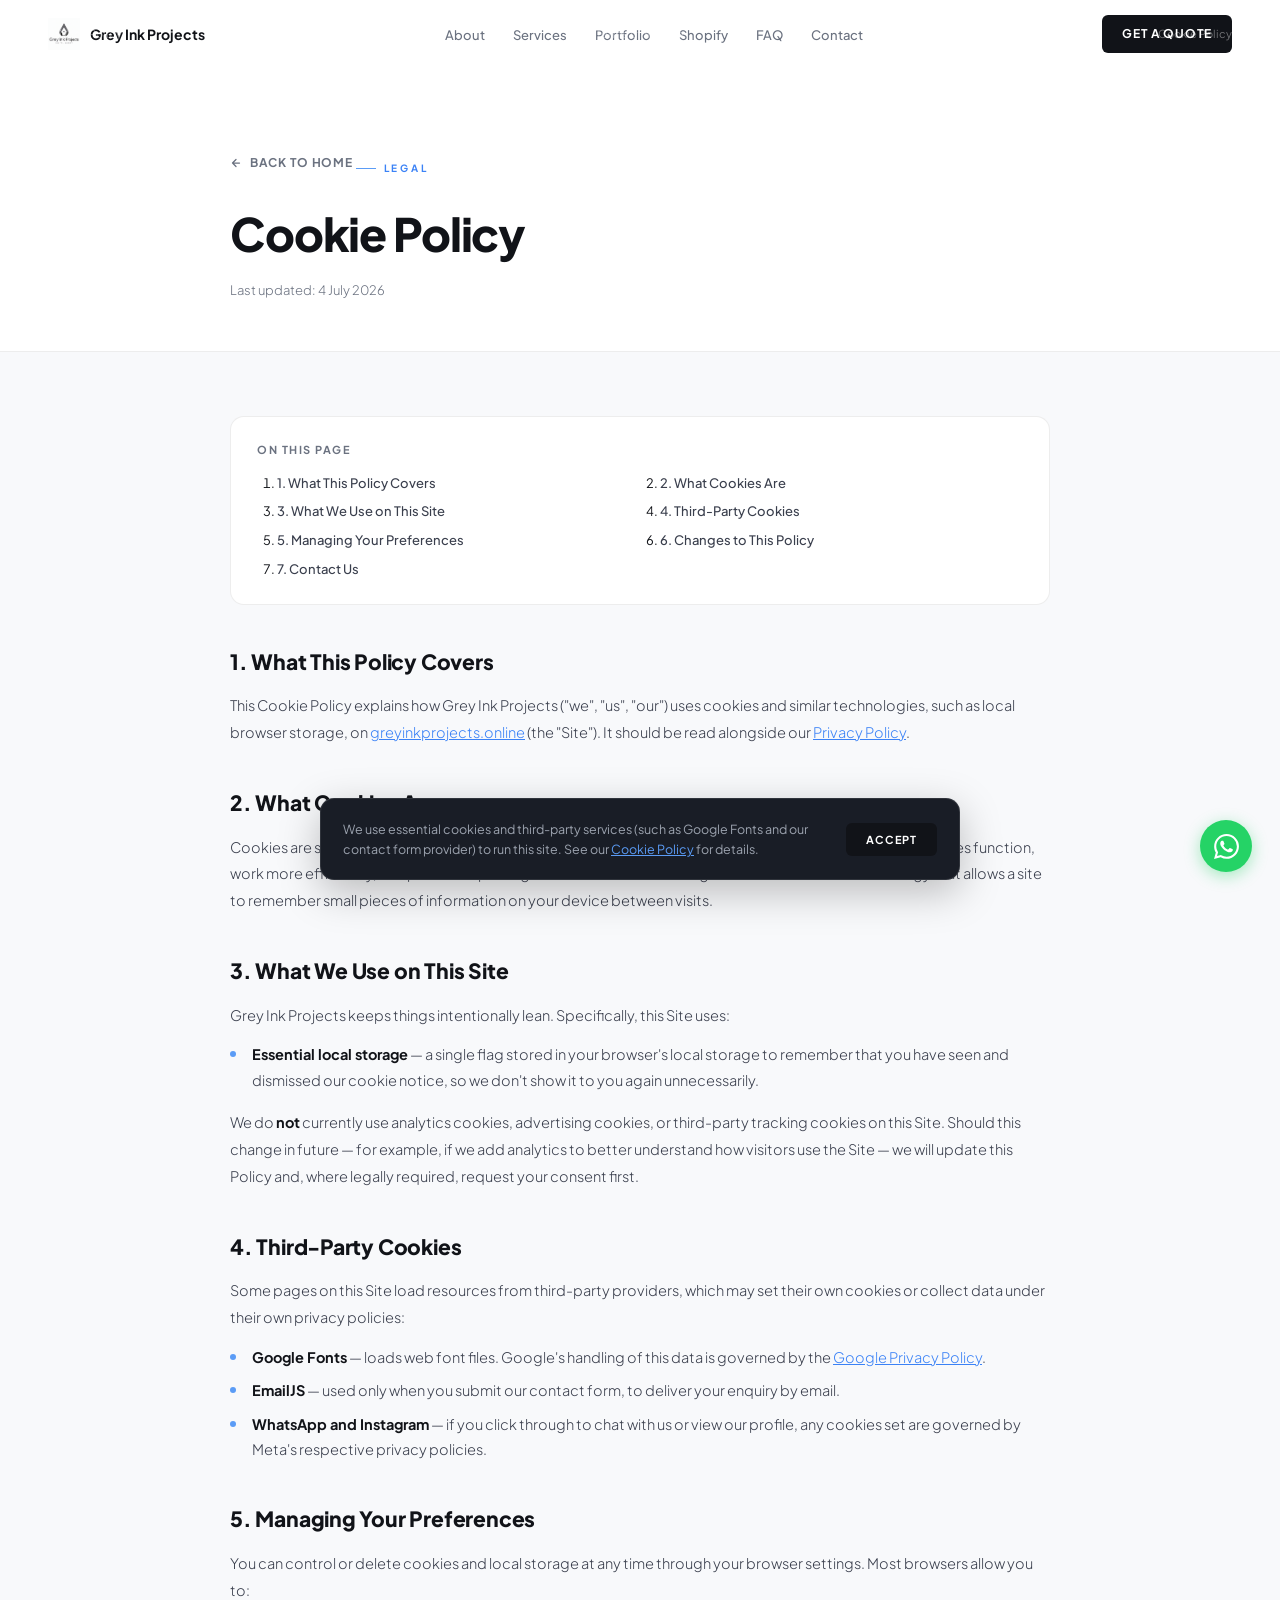
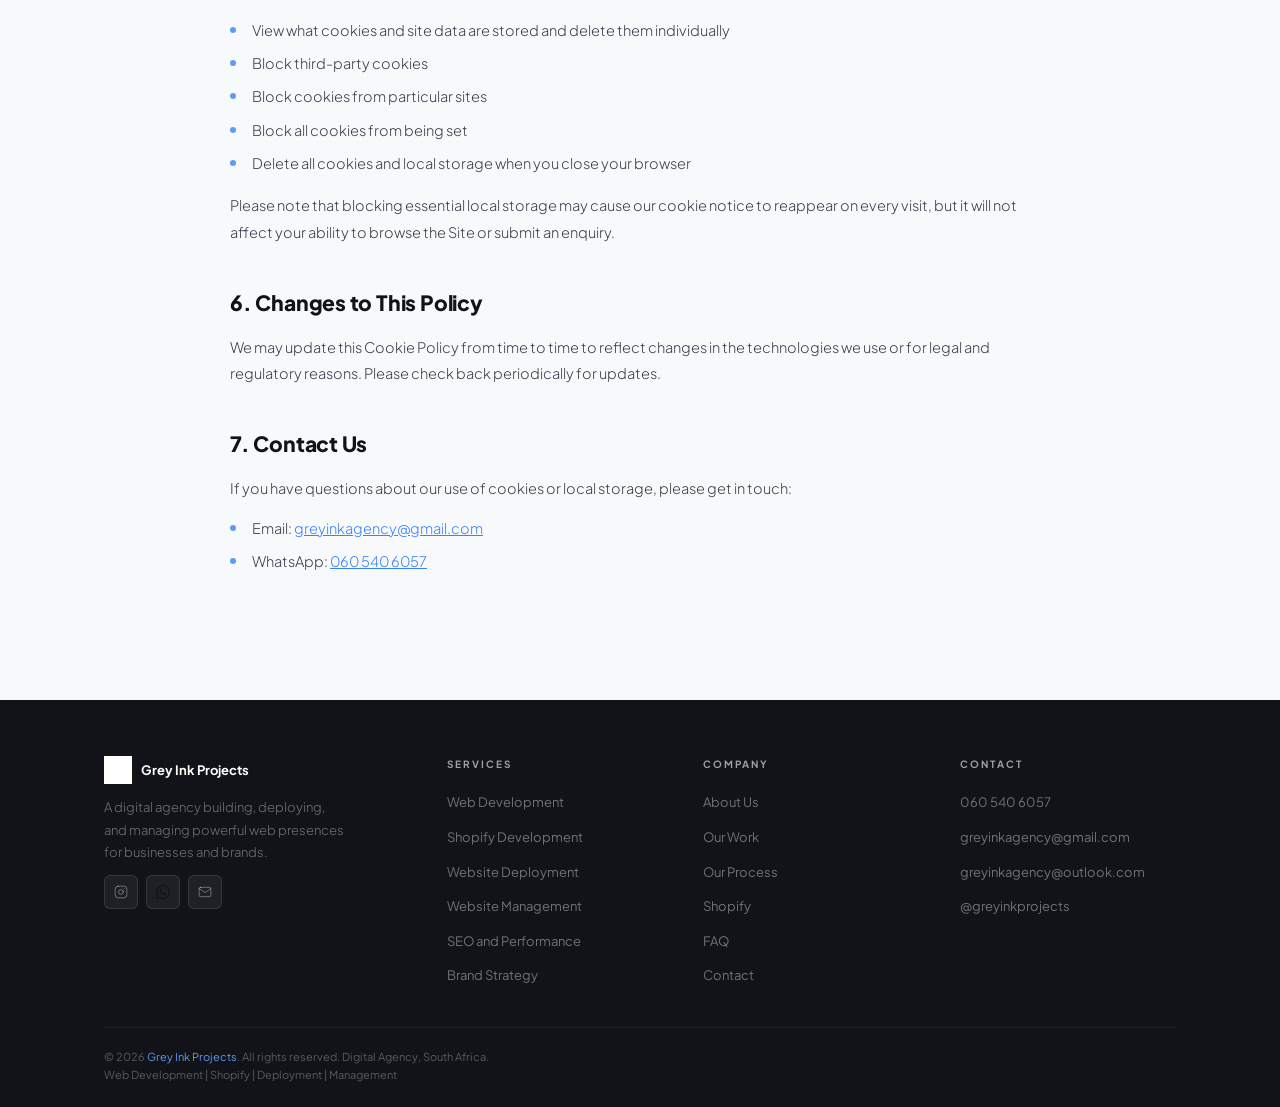
==== cookies.html @ a387abb5 "Add files via upload" ====
<!DOCTYPE html>
<html lang="en">
<head>
  <meta charset="UTF-8"/>
  <meta name="viewport" content="width=device-width,initial-scale=1.0"/>
  <title>Cookie Policy | Grey Ink Projects</title>
  <meta name="description" content="Understand how Grey Ink Projects uses cookies and local storage on its website."/>
  <meta name="robots" content="index,follow"/>
  <meta name="author" content="Grey Ink Projects"/>
  <link rel="canonical" href="https://greyinkprojects.online/cookies.html"/>
  <meta property="og:type" content="website"/>
  <meta property="og:title" content="Cookie Policy | Grey Ink Projects"/>
  <meta property="og:description" content="Understand how Grey Ink Projects uses cookies and local storage on its website."/>
  <meta property="og:url" content="https://greyinkprojects.online/cookies.html"/>
  <meta property="og:image" content="https://greyinkprojects.online/images/video/hero-poster.jpg"/>
  <meta name="twitter:card" content="summary"/>
  <meta name="twitter:title" content="Cookie Policy | Grey Ink Projects"/>
  <meta name="twitter:description" content="Understand how Grey Ink Projects uses cookies and local storage on its website."/>
  <link rel="icon" type="image/x-icon" href="favicon.ico"/>
  <link rel="icon" type="image/png" sizes="32x32" href="images/favicon-32x32.png"/>
  <link rel="apple-touch-icon" sizes="180x180" href="images/apple-touch-icon.png"/>
  <link rel="manifest" href="manifest.json"/>
  <link rel="preconnect" href="https://fonts.googleapis.com"/>
  <link rel="preconnect" href="https://fonts.gstatic.com" crossorigin/>
  <link rel="stylesheet" href="css/style.css"/>
</head>
<body>

<a href="#main-content" class="skip-link">Skip to main content</a>

<nav aria-label="Primary">
  <a href="index.html" class="nav-logo">
    <img src="images/logo.webp" alt="Grey Ink Projects — home"/>
    <span class="nav-logo-text">Grey Ink Projects</span>
  </a>
  <ul class="nav-links">
    <li><a href="index.html#about">About</a></li>
    <li><a href="index.html#services">Services</a></li>
    <li><a href="index.html#portfolio">Portfolio</a></li>
    <li><a href="index.html#shopify">Shopify</a></li>
    <li><a href="index.html#faq">FAQ</a></li>
    <li><a href="index.html#contact">Contact</a></li>
  </ul>
  <a href="index.html#contact" class="nav-cta">Get a Quote</a>
  <button class="nav-hamburger" aria-label="Open menu" aria-expanded="false" aria-controls="mobile-menu"><span></span><span></span><span></span></button>
</nav>

<div class="mobile-menu" id="mobile-menu" style="display:none;" aria-hidden="true">
  <a href="index.html#about">About</a>
  <a href="index.html#services">Services</a>
  <a href="index.html#portfolio">Portfolio</a>
  <a href="index.html#shopify">Shopify</a>
  <a href="index.html#faq">FAQ</a>
  <a href="index.html#contact">Contact</a>
  <a href="index.html#contact" class="btn-primary" style="margin-top:8px;">Get a Quote</a>
</div>

<main id="main-content">
<section class="legal-hero">
  <div class="legal-hero-inner">
    <a href="index.html" class="legal-back">
      <svg xmlns="http://www.w3.org/2000/svg" width="12" height="12" viewBox="0 0 24 24" fill="none" stroke="currentColor" stroke-width="2.5" stroke-linecap="round" stroke-linejoin="round"><path d="M19 12H5M12 19l-7-7 7-7"/></svg>
      Back to Home
    </a>
    <div class="legal-eyebrow">Legal</div>
    <h1 class="legal-title">Cookie Policy</h1>
    <p class="legal-updated">Last updated: 4 July 2026</p>
  </div>
</section>

<section class="legal-body">
  <div class="legal-body-inner">

<div class="legal-toc">
  <div class="legal-toc-title">On This Page</div>
  <ol>
    <li><a href="#intro">1. What This Policy Covers</a></li>
    <li><a href="#what">2. What Cookies Are</a></li>
    <li><a href="#use">3. What We Use on This Site</a></li>
    <li><a href="#thirdparty">4. Third-Party Cookies</a></li>
    <li><a href="#control">5. Managing Your Preferences</a></li>
    <li><a href="#changes">6. Changes to This Policy</a></li>
    <li><a href="#contact-us">7. Contact Us</a></li>
  </ol>
</div>

<h2 id="intro">1. What This Policy Covers</h2>
<p>This Cookie Policy explains how Grey Ink Projects ("we", "us", "our") uses cookies and similar technologies, such as local browser storage, on <a href="https://greyinkprojects.online">greyinkprojects.online</a> (the "Site"). It should be read alongside our <a href="privacy.html">Privacy Policy</a>.</p>

<h2 id="what">2. What Cookies Are</h2>
<p>Cookies are small text files placed on your device by a website you visit. They are widely used to make websites function, work more efficiently, and provide reporting information. "Local storage" is a similar browser technology that allows a site to remember small pieces of information on your device between visits.</p>

<h2 id="use">3. What We Use on This Site</h2>
<p>Grey Ink Projects keeps things intentionally lean. Specifically, this Site uses:</p>
<ul>
  <li><strong>Essential local storage</strong> — a single flag stored in your browser's local storage to remember that you have seen and dismissed our cookie notice, so we don't show it to you again unnecessarily.</li>
</ul>
<p>We do <strong>not</strong> currently use analytics cookies, advertising cookies, or third-party tracking cookies on this Site. Should this change in future — for example, if we add analytics to better understand how visitors use the Site — we will update this Policy and, where legally required, request your consent first.</p>

<h2 id="thirdparty">4. Third-Party Cookies</h2>
<p>Some pages on this Site load resources from third-party providers, which may set their own cookies or collect data under their own privacy policies:</p>
<ul>
  <li><strong>Google Fonts</strong> — loads web font files. Google's handling of this data is governed by the <a href="https://policies.google.com/privacy" target="_blank" rel="noopener noreferrer">Google Privacy Policy</a>.</li>
  <li><strong>EmailJS</strong> — used only when you submit our contact form, to deliver your enquiry by email.</li>
  <li><strong>WhatsApp and Instagram</strong> — if you click through to chat with us or view our profile, any cookies set are governed by Meta's respective privacy policies.</li>
</ul>

<h2 id="control">5. Managing Your Preferences</h2>
<p>You can control or delete cookies and local storage at any time through your browser settings. Most browsers allow you to:</p>
<ul>
  <li>View what cookies and site data are stored and delete them individually</li>
  <li>Block third-party cookies</li>
  <li>Block cookies from particular sites</li>
  <li>Block all cookies from being set</li>
  <li>Delete all cookies and local storage when you close your browser</li>
</ul>
<p>Please note that blocking essential local storage may cause our cookie notice to reappear on every visit, but it will not affect your ability to browse the Site or submit an enquiry.</p>

<h2 id="changes">6. Changes to This Policy</h2>
<p>We may update this Cookie Policy from time to time to reflect changes in the technologies we use or for legal and regulatory reasons. Please check back periodically for updates.</p>

<h2 id="contact-us">7. Contact Us</h2>
<p>If you have questions about our use of cookies or local storage, please get in touch:</p>
<ul>
  <li>Email: <a href="mailto:greyinkagency@gmail.com">greyinkagency@gmail.com</a></li>
  <li>WhatsApp: <a href="https://wa.me/27605406057" target="_blank" rel="noopener noreferrer">060 540 6057</a></li>
</ul>
  </div>
</section>
</main>

<footer>
  <div class="footer-inner">
    <div class="footer-grid">
      <div class="footer-brand">
        <div class="footer-logo">
          <img src="images/logo.webp" alt="Grey Ink Projects"/>
          <span class="footer-logo-text">Grey Ink Projects</span>
        </div>
        <p class="footer-tagline">A digital agency building, deploying, and managing powerful web presences for businesses and brands.</p>
        <div class="footer-social">
          <a href="https://www.instagram.com/greyinkprojects" target="_blank" rel="noopener noreferrer" class="footer-soc-link" aria-label="Instagram"><svg xmlns="http://www.w3.org/2000/svg" viewBox="0 0 24 24" fill="none" stroke-width="1.5" stroke-linecap="round" stroke-linejoin="round"><rect x="2" y="2" width="20" height="20" rx="5" ry="5"/><path d="M16 11.37A4 4 0 1 1 12.63 8 4 4 0 0 1 16 11.37z"/><line x1="17.5" y1="6.5" x2="17.51" y2="6.5"/></svg></a>
          <a href="https://wa.me/27605406057" target="_blank" rel="noopener noreferrer" class="footer-soc-link" aria-label="WhatsApp"><svg xmlns="http://www.w3.org/2000/svg" viewBox="0 0 24 24" fill="currentColor" style="stroke:none;width:14px;height:14px;"><path d="M17.472 14.382c-.297-.149-1.758-.867-2.03-.967-.273-.099-.471-.148-.67.15-.197.297-.767.966-.94 1.164-.173.199-.347.223-.644.075-.297-.15-1.255-.463-2.39-1.475-.883-.788-1.48-1.761-1.653-2.059-.173-.297-.018-.458.13-.606.134-.133.298-.347.446-.52.149-.174.198-.298.298-.497.099-.198.05-.371-.025-.52-.075-.149-.669-1.612-.916-2.207-.242-.579-.487-.5-.669-.51-.173-.008-.371-.01-.57-.01-.198 0-.52.074-.792.372-.272.297-1.04 1.016-1.04 2.479 0 1.462 1.065 2.875 1.213 3.074.149.198 2.096 3.2 5.077 4.487.709.306 1.262.489 1.694.625.712.227 1.36.195 1.871.118.571-.085 1.758-.719 2.006-1.413.248-.694.248-1.289.173-1.413-.074-.124-.272-.198-.57-.347m-5.421 7.403h-.004a9.87 9.87 0 01-5.031-1.378l-.361-.214-3.741.982.998-3.648-.235-.374a9.86 9.86 0 01-1.51-5.26c.001-5.45 4.436-9.884 9.888-9.884 2.64 0 5.122 1.03 6.988 2.898a9.825 9.825 0 012.893 6.994c-.003 5.45-4.437 9.884-9.885 9.884m8.413-18.297A11.815 11.815 0 0012.05 0C5.495 0 .16 5.335.157 11.892c0 2.096.547 4.142 1.588 5.945L.057 24l6.305-1.654a11.882 11.882 0 005.683 1.448h.005c6.554 0 11.89-5.335 11.893-11.893a11.821 11.821 0 00-3.48-8.413z"/></svg></a>
          <a href="mailto:greyinkagency@gmail.com" class="footer-soc-link" aria-label="Email"><svg xmlns="http://www.w3.org/2000/svg" viewBox="0 0 24 24" fill="none" stroke-width="1.5" stroke-linecap="round" stroke-linejoin="round"><path d="M4 4h16c1.1 0 2 .9 2 2v12c0 1.1-.9 2-2 2H4c-1.1 0-2-.9-2-2V6c0-1.1.9-2 2-2z"/><polyline points="22,6 12,13 2,6"/></svg></a>
        </div>
      </div>
      <div>
        <div class="footer-col-title">Services</div>
        <ul class="footer-links">
          <li><a href="index.html#services">Web Development</a></li>
          <li><a href="index.html#shopify">Shopify Development</a></li>
          <li><a href="index.html#services">Website Deployment</a></li>
          <li><a href="index.html#services">Website Management</a></li>
          <li><a href="index.html#services">SEO and Performance</a></li>
          <li><a href="index.html#services">Brand Strategy</a></li>
        </ul>
      </div>
      <div>
        <div class="footer-col-title">Company</div>
        <ul class="footer-links">
          <li><a href="index.html#about">About Us</a></li>
          <li><a href="index.html#portfolio">Our Work</a></li>
          <li><a href="index.html#process">Our Process</a></li>
          <li><a href="index.html#shopify">Shopify</a></li>
          <li><a href="index.html#faq">FAQ</a></li>
          <li><a href="index.html#contact">Contact</a></li>
        </ul>
      </div>
      <div>
        <div class="footer-col-title">Contact</div>
        <ul class="footer-links">
          <li><a href="https://wa.me/27605406057" target="_blank" rel="noopener noreferrer">060 540 6057</a></li>
          <li><a href="mailto:greyinkagency@gmail.com">greyinkagency@gmail.com</a></li>
          <li><a href="mailto:greyinkagency@outlook.com">greyinkagency@outlook.com</a></li>
          <li><a href="https://www.instagram.com/greyinkprojects" target="_blank" rel="noopener noreferrer">@greyinkprojects</a></li>
        </ul>
      </div>
    </div>
    <div class="footer-bottom">
      <div>
        <p class="footer-copy">&copy; 2026 <span>Grey Ink Projects</span>. All rights reserved. Digital Agency, South Africa.</p>
        <p class="footer-copy">Web Development | Shopify | Deployment | Management</p>
      </div>
      <nav class="footer-legal" aria-label="Legal">
        <a href="privacy.html">Privacy Policy</a>
        <a href="terms.html">Terms of Service</a>
        <a href="cookies.html">Cookie Policy</a>
      </nav>
    </div>
  </div>
</footer>

<a href="https://wa.me/27605406057" class="wa-float" target="_blank" rel="noopener noreferrer" aria-label="Chat on WhatsApp">
  <svg xmlns="http://www.w3.org/2000/svg" viewBox="0 0 24 24"><path d="M17.472 14.382c-.297-.149-1.758-.867-2.03-.967-.273-.099-.471-.148-.67.15-.197.297-.767.966-.94 1.164-.173.199-.347.223-.644.075-.297-.15-1.255-.463-2.39-1.475-.883-.788-1.48-1.761-1.653-2.059-.173-.297-.018-.458.13-.606.134-.133.298-.347.446-.52.149-.174.198-.298.298-.497.099-.198.05-.371-.025-.52-.075-.149-.669-1.612-.916-2.207-.242-.579-.487-.5-.669-.51-.173-.008-.371-.01-.57-.01-.198 0-.52.074-.792.372-.272.297-1.04 1.016-1.04 2.479 0 1.462 1.065 2.875 1.213 3.074.149.198 2.096 3.2 5.077 4.487.709.306 1.262.489 1.694.625.712.227 1.36.195 1.871.118.571-.085 1.758-.719 2.006-1.413.248-.694.248-1.289.173-1.413-.074-.124-.272-.198-.57-.347m-5.421 7.403h-.004a9.87 9.87 0 01-5.031-1.378l-.361-.214-3.741.982.998-3.648-.235-.374a9.86 9.86 0 01-1.51-5.26c.001-5.45 4.436-9.884 9.888-9.884 2.64 0 5.122 1.03 6.988 2.898a9.825 9.825 0 012.893 6.994c-.003 5.45-4.437 9.884-9.885 9.884m8.413-18.297A11.815 11.815 0 0012.05 0C5.495 0 .16 5.335.157 11.892c0 2.096.547 4.142 1.588 5.945L.057 24l6.305-1.654a11.882 11.882 0 005.683 1.448h.005c6.554 0 11.89-5.335 11.893-11.893a11.821 11.821 0 00-3.48-8.413z"/></svg>
  <span class="wa-tip">Chat with us</span>
</a>

<div class="cookie-banner" id="cookieBanner" role="dialog" aria-live="polite" aria-label="Cookie notice" hidden>
  <p>We use essential cookies and third-party services (such as Google Fonts and our contact form provider) to run this site. See our <a href="cookies.html">Cookie Policy</a> for details.</p>
  <div class="cookie-banner-actions">
    <button type="button" class="btn-primary" id="cookieAccept">Accept</button>
  </div>
</div>

<script src="js/main.js"></script>
</body>
</html>
---- css/style.css ----
/* ============================================
   GREY INK PROJECTS — v3
   Palette: white/off-white bg, grey text, black, hints of sky-blue
   ============================================ */

@import url('https://fonts.googleapis.com/css2?family=Plus+Jakarta+Sans:wght@300;400;500;600;700;800&display=swap');

:root {
  /* Backgrounds — light */
  --bg:        #f8f9fb;
  --bg-2:      #ffffff;
  --bg-3:      #f0f2f6;
  --bg-dark:   #111318;   /* dark sections */
  --bg-dark-2: #191d26;

  /* Text */
  --text:      #111318;
  --text-2:    #3a3f4d;
  --text-muted:#6b7280;
  --text-light:#9ca3af;

  /* Accent — light blue hint */
  --blue:      #5b9cf6;
  --blue-dim:  #3b82f6;
  --blue-light:#dbeafe;
  --blue-pale: #eff6ff;

  /* Borders */
  --border:        rgba(0,0,0,0.07);
  --border-strong: rgba(0,0,0,0.13);
  --border-blue:   rgba(91,156,246,0.35);

  /* On dark sections */
  --dark-text:      #e8eaf0;
  --dark-text-2:    #9ca3af;
  --dark-border:    rgba(255,255,255,0.07);

  --font: 'Plus Jakarta Sans', system-ui, sans-serif;
  --radius:    6px;
  --radius-lg: 14px;
  --ease:      cubic-bezier(0.4,0,0.2,1);
  --t:         0.25s var(--ease);
  --ts:        0.55s var(--ease);
}

/* ---- Reset ---- */
*,*::before,*::after{box-sizing:border-box;margin:0;padding:0}
html{scroll-behavior:smooth;font-size:16px}
body{font-family:var(--font);background:var(--bg);color:var(--text);line-height:1.6;overflow-x:hidden}
a{text-decoration:none;color:inherit}
ul{list-style:none}
img{max-width:100%;display:block}
button{border:none;background:none;font-family:inherit;cursor:pointer}

/* ---- Accessibility ---- */
.skip-link{
  position:absolute;top:-48px;left:12px;z-index:10001;
  background:var(--text);color:#fff;padding:12px 20px;border-radius:var(--radius);
  font-size:13px;font-weight:700;transition:top var(--t);
}
.skip-link:focus{top:12px}
a:focus-visible,button:focus-visible,input:focus-visible,select:focus-visible,textarea:focus-visible{
  outline:2.5px solid var(--blue-dim);outline-offset:2px;border-radius:3px;
}
.faq-q:focus-visible{outline-offset:-3px}

/* ---- Loader ---- */
#loader{
  position:fixed;inset:0;background:#fff;z-index:10000;
  display:flex;align-items:center;justify-content:center;flex-direction:column;gap:18px;
  transition:opacity .5s var(--ease),visibility .5s var(--ease);
}
#loader.hidden{opacity:0;visibility:hidden;pointer-events:none}
.loader-logo{width:64px;opacity:0;animation:fadeIn .4s .1s forwards}
.loader-bar{width:160px;height:2px;background:#e5e7eb;border-radius:2px;overflow:hidden}
.loader-bar-fill{height:100%;background:var(--blue);width:0;animation:loaderFill 1.4s ease forwards}
.loader-text{font-size:10px;letter-spacing:.25em;text-transform:uppercase;color:var(--text-muted);opacity:0;animation:fadeIn .4s .2s forwards}
@keyframes fadeIn{to{opacity:1}}
@keyframes loaderFill{to{width:100%}}

/* ---- Nav ---- */
nav{
  position:fixed;top:0;left:0;right:0;z-index:1000;
  padding:0 48px;height:68px;
  display:flex;align-items:center;justify-content:space-between;
  background:rgba(248,249,251,0);
  transition:background var(--t),box-shadow var(--t);
}
nav.scrolled{background:rgba(248,249,251,.96);backdrop-filter:blur(16px);box-shadow:0 1px 0 var(--border)}
.nav-logo{display:flex;align-items:center;gap:10px}
.nav-logo img{height:32px;width:auto}
.nav-logo-text{font-size:14px;font-weight:700;color:var(--text)}
.nav-links{display:flex;align-items:center;gap:28px}
.nav-links a{font-size:13px;font-weight:500;color:var(--text-muted);position:relative;transition:color var(--t)}
.nav-links a::after{content:'';position:absolute;bottom:-3px;left:0;right:0;height:1.5px;background:var(--blue);transform:scaleX(0);transform-origin:right;transition:transform var(--t)}
.nav-links a:hover{color:var(--text)}
.nav-links a:hover::after{transform:scaleX(1);transform-origin:left}
.nav-cta{font-size:12px;font-weight:700;letter-spacing:.06em;text-transform:uppercase;padding:9px 20px;background:var(--text);color:#fff;border-radius:var(--radius);transition:background var(--t),transform var(--t)}
.nav-cta:hover{background:var(--blue-dim);transform:translateY(-1px)}

.nav-hamburger{display:none;flex-direction:column;gap:5px;width:26px;padding:4px}
.nav-hamburger span{display:block;height:1.5px;background:var(--text);transition:transform var(--t),opacity var(--t)}
.nav-hamburger.active span:nth-child(1){transform:translateY(6.5px) rotate(45deg)}
.nav-hamburger.active span:nth-child(2){opacity:0}
.nav-hamburger.active span:nth-child(3){transform:translateY(-6.5px) rotate(-45deg)}

.mobile-menu{display:none;position:fixed;inset:0;background:#fff;z-index:999;flex-direction:column;align-items:center;justify-content:center;gap:24px;opacity:0;transition:opacity var(--ts)}
.mobile-menu.open{opacity:1}
.mobile-menu a{font-size:26px;font-weight:700;color:var(--text);transition:color var(--t)}
.mobile-menu a:hover{color:var(--blue)}

/* ---- Buttons ---- */
.btn-primary{
  display:inline-flex;align-items:center;gap:8px;
  font-size:12px;font-weight:700;letter-spacing:.07em;text-transform:uppercase;
  padding:13px 26px;background:var(--text);color:#fff;border-radius:var(--radius);
  transition:background var(--t),transform var(--t),box-shadow var(--t);position:relative;overflow:hidden;
}
.btn-primary:hover{background:var(--blue-dim);transform:translateY(-2px);box-shadow:0 8px 20px rgba(59,130,246,.25)}
.btn-ghost{
  display:inline-flex;align-items:center;gap:8px;
  font-size:12px;font-weight:700;letter-spacing:.07em;text-transform:uppercase;
  padding:12px 26px;border:1.5px solid var(--border-strong);color:var(--text-2);border-radius:var(--radius);
  transition:border-color var(--t),color var(--t),transform var(--t),background var(--t);
}
.btn-ghost:hover{border-color:var(--blue);color:var(--blue-dim);transform:translateY(-2px);background:var(--blue-pale)}
.btn-pulse{animation:pulseBorder 2.5s ease-in-out infinite}
@keyframes pulseBorder{0%,100%{box-shadow:0 0 0 0 rgba(59,130,246,.25)}50%{box-shadow:0 0 0 8px rgba(59,130,246,0)}}

/* ---- Shared section ---- */
section{position:relative}
.section-inner{max-width:1160px;margin:0 auto;padding:0 44px}
.section-label{display:inline-flex;align-items:center;gap:8px;font-size:10px;letter-spacing:.28em;text-transform:uppercase;color:var(--blue-dim);font-weight:700;margin-bottom:14px}
.section-label::before{content:'';display:block;width:20px;height:1.5px;background:var(--blue)}
.section-title{font-size:clamp(30px,3.5vw,52px);font-weight:800;line-height:1.05;letter-spacing:-.025em;color:var(--text)}
.section-title .accent{color:var(--blue-dim)}
.section-desc{margin-top:14px;font-size:15px;font-weight:300;color:var(--text-muted);max-width:460px;line-height:1.75}

/* dark variant labels */
.dark-label{color:var(--blue);opacity:.85}
.dark-label::before{background:var(--blue)}
.dark-title{color:var(--dark-text)}
.dark-desc{color:var(--dark-text-2)}

/* ---- Reveal ---- */
.reveal{opacity:0;transform:translateY(28px);transition:opacity .7s var(--ease),transform .7s var(--ease)}
.reveal.visible{opacity:1;transform:translateY(0)}
.rd1{transition-delay:.08s}.rd2{transition-delay:.16s}.rd3{transition-delay:.24s}

/* ---- HERO ---- */
#hero{
  min-height:100vh;display:flex;flex-direction:column;justify-content:center;
  padding:120px 44px 80px;background:var(--bg-2);overflow:hidden;position:relative;
}
/* Hero background video */
.hero-video-wrap{position:absolute;inset:0;z-index:0;overflow:hidden;background:var(--bg-2)}
.hero-video,.hero-video-fallback{position:absolute;inset:0;width:100%;height:100%;object-fit:cover;filter:saturate(1.05)}
.hero-video{opacity:0;transition:opacity 1.2s var(--ease);z-index:0}
.hero-video.loaded{opacity:1}
.hero-video-fallback{z-index:1;transition:opacity 1.2s var(--ease)}
.hero-video.loaded ~ .hero-video-fallback{opacity:0}
.hero-video-overlay{
  position:absolute;inset:0;z-index:2;
  background:
    linear-gradient(100deg, rgba(248,249,251,.88) 0%, rgba(248,249,251,.62) 30%, rgba(248,249,251,.22) 55%, rgba(248,249,251,.1) 75%, rgba(248,249,251,.28) 100%),
    linear-gradient(180deg, rgba(248,249,251,.35) 0%, transparent 18%, transparent 78%, rgba(248,249,251,.55) 100%);
}
@media(max-width:768px){
  .hero-video-overlay{
    background:
      linear-gradient(180deg, rgba(248,249,251,.55) 0%, rgba(248,249,251,.3) 30%, rgba(248,249,251,.35) 65%, rgba(248,249,251,.82) 100%);
  }
}
@media (prefers-reduced-motion: reduce){
  .hero-video{display:none}
}
.hero-grid{position:absolute;inset:0;background-image:linear-gradient(var(--border) 1px,transparent 1px),linear-gradient(90deg,var(--border) 1px,transparent 1px);background-size:64px 64px;z-index:2}
.hero-blue-glow{position:absolute;top:-200px;right:-150px;width:700px;height:700px;background:radial-gradient(circle,rgba(91,156,246,.08) 0%,transparent 65%);z-index:2;pointer-events:none}
/* floating orbs */
.orb{position:absolute;border-radius:50%;pointer-events:none;z-index:2}
.orb-1{width:280px;height:280px;top:12%;right:6%;background:radial-gradient(circle,rgba(91,156,246,.07),transparent 70%);animation:orbFloat 9s ease-in-out infinite}
.orb-2{width:180px;height:180px;bottom:18%;right:28%;background:radial-gradient(circle,rgba(91,156,246,.05),transparent 70%);animation:orbFloat 12s ease-in-out infinite reverse}
@keyframes orbFloat{0%,100%{transform:translateY(0) scale(1)}50%{transform:translateY(-24px) scale(1.05)}}
#hero-canvas{position:absolute;inset:0;width:100%;height:100%;z-index:2;pointer-events:none;opacity:.5}

.hero-content{position:relative;z-index:3;max-width:1160px}
.hero-eyebrow{display:inline-flex;align-items:center;gap:8px;font-size:10px;letter-spacing:.28em;text-transform:uppercase;color:var(--blue-dim);font-weight:700;margin-bottom:24px;opacity:0;transform:translateY(16px);animation:heroIn .7s 1.8s forwards;text-shadow:0 1px 16px rgba(248,249,251,.9)}
.hero-eyebrow::before{content:'';display:block;width:20px;height:1.5px;background:var(--blue)}
.hero-headline{font-size:clamp(48px,7vw,104px);font-weight:800;line-height:.95;letter-spacing:-.035em;margin-bottom:28px;color:var(--text);opacity:0;transform:translateY(24px);animation:heroIn .8s 1.9s forwards;text-shadow:0 2px 24px rgba(248,249,251,.85)}
.hero-headline .hl-blue{color:var(--blue-dim);display:block}
.hero-headline .hl-outline{-webkit-text-stroke:1.5px rgba(100,116,139,.25);color:transparent;display:block}
.hero-sub{font-size:17px;font-weight:300;color:var(--text-muted);max-width:500px;line-height:1.75;margin-bottom:40px;opacity:0;transform:translateY(16px);animation:heroIn .8s 2.1s forwards;text-shadow:0 1px 16px rgba(248,249,251,.85)}
.hero-actions{display:flex;align-items:center;gap:12px;flex-wrap:wrap;opacity:0;transform:translateY(16px);animation:heroIn .8s 2.2s forwards}
@keyframes heroIn{to{opacity:1;transform:translateY(0)}}

/* metrics strip */
.hero-metrics{margin-top:64px;display:flex;align-items:stretch;border:1.5px solid var(--border-strong);border-radius:var(--radius-lg);overflow:hidden;max-width:720px;background:var(--bg-2);opacity:0;transform:translateY(20px);animation:heroIn .8s 2.4s forwards}
.hero-metric{flex:1;padding:22px 24px;border-right:1px solid var(--border);transition:background var(--t)}
.hero-metric:last-child{border-right:none}
.hero-metric:hover{background:var(--blue-pale)}
.hero-metric-label{font-size:10px;letter-spacing:.18em;text-transform:uppercase;color:var(--text-muted);font-weight:600;margin-bottom:6px}
.hero-metric-value{font-size:26px;font-weight:800;color:var(--text);line-height:1}
.hero-metric-value .unit{font-size:13px;font-weight:400;color:var(--text-muted);margin-left:2px}
.hero-metric-desc{font-size:11px;color:var(--text-light);margin-top:3px}

.hero-scroll{position:absolute;bottom:36px;left:44px;display:flex;align-items:center;gap:10px;font-size:9px;letter-spacing:.2em;text-transform:uppercase;color:var(--text-light);z-index:3;opacity:0;animation:heroIn .8s 2.7s forwards}
.scroll-line{width:36px;height:1px;background:var(--text-light);position:relative;overflow:hidden}
.scroll-line::after{content:'';position:absolute;left:-100%;top:0;width:100%;height:100%;background:var(--blue);animation:scrollAnim 2s 3s infinite}
@keyframes scrollAnim{to{left:200%}}

/* typing cursor */
@keyframes blink{0%,100%{opacity:1}50%{opacity:0}}
.type-cursor{display:inline-block;width:2px;height:.9em;background:var(--blue-dim);margin-left:2px;vertical-align:text-bottom;animation:blink 1s step-end infinite}

/* ---- ABOUT ---- */
#about{padding:110px 0;background:var(--bg)}
.about-grid{display:grid;grid-template-columns:1fr 1fr;gap:72px;align-items:center}
.about-img-wrap{position:relative;border-radius:var(--radius-lg);overflow:hidden;aspect-ratio:4/5;border:1px solid var(--border)}
.about-img-wrap img{width:100%;height:100%;object-fit:cover;transition:transform var(--ts)}
.about-img-wrap:hover img{transform:scale(1.04)}
.about-badge{position:absolute;bottom:-16px;right:-16px;width:100px;height:100px;background:var(--text);border-radius:50%;display:flex;flex-direction:column;align-items:center;justify-content:center;box-shadow:0 6px 24px rgba(0,0,0,.18);z-index:2}
.about-badge-text{font-size:9px;font-weight:700;letter-spacing:.06em;text-transform:uppercase;color:rgba(255,255,255,.85);text-align:center;line-height:1.5}

/* ---- SERVICES ---- */
#services{padding:110px 0;background:var(--bg-dark)}
.svc-header-row{display:flex;align-items:flex-end;justify-content:space-between;gap:32px;margin-bottom:48px}
.services-grid{display:grid;grid-template-columns:repeat(3,1fr);gap:1px;background:rgba(255,255,255,.06);border:1px solid rgba(255,255,255,.06);border-radius:var(--radius-lg);overflow:hidden}
.svc-card{background:var(--bg-dark);padding:36px;display:flex;flex-direction:column;gap:12px;position:relative;overflow:hidden;transition:background var(--t)}
.svc-card::before{content:'';position:absolute;inset:0;background:linear-gradient(135deg,rgba(91,156,246,.06),transparent 55%);opacity:0;transition:opacity var(--t)}
.svc-card:hover{background:var(--bg-dark-2)}
.svc-card:hover::before{opacity:1}
.svc-num{font-size:10px;letter-spacing:.18em;color:rgba(255,255,255,.3);font-weight:600}
.svc-icon{width:46px;height:46px;background:rgba(255,255,255,.05);border:1px solid rgba(255,255,255,.08);border-radius:var(--radius);display:flex;align-items:center;justify-content:center;transition:background var(--t),border-color var(--t)}
.svc-card:hover .svc-icon{background:var(--blue);border-color:var(--blue)}
.svc-icon svg{width:19px;height:19px;stroke:rgba(255,255,255,.5);transition:stroke var(--t)}
.svc-card:hover .svc-icon svg{stroke:#fff}
.svc-name{font-size:17px;font-weight:700;color:var(--dark-text);line-height:1.2}
.svc-desc{font-size:13px;color:var(--dark-text-2);line-height:1.7;font-weight:300;flex:1}
.svc-link{display:inline-flex;align-items:center;gap:5px;font-size:10px;font-weight:700;letter-spacing:.1em;text-transform:uppercase;color:rgba(255,255,255,.3);transition:color var(--t);margin-top:auto}
.svc-link svg{width:12px;height:12px;stroke:currentColor;transition:transform var(--t)}
.svc-card:hover .svc-link{color:var(--blue-pale)}
.svc-card:hover .svc-link svg{transform:translate(3px,-3px)}

/* ---- IMAGES STRIP (contextual images) ---- */
#images-strip{padding:90px 0;background:var(--bg)}
.strip-grid{display:grid;grid-template-columns:repeat(12,1fr);grid-template-rows:280px 280px;gap:12px;margin-top:48px}
.strip-item{border-radius:var(--radius-lg);overflow:hidden;position:relative;border:1px solid var(--border)}
.strip-item img{width:100%;height:100%;object-fit:cover;transition:transform var(--ts),filter var(--ts);filter:saturate(.7)}
.strip-item:hover img{transform:scale(1.06);filter:saturate(1)}
.strip-item-a{grid-column:1/5;grid-row:1/2}
.strip-item-b{grid-column:5/9;grid-row:1/2}
.strip-item-c{grid-column:9/13;grid-row:1/3}
.strip-item-d{grid-column:1/4;grid-row:2/3}
.strip-item-e{grid-column:4/9;grid-row:2/3}
.strip-cap{position:absolute;bottom:0;left:0;right:0;padding:16px 18px;background:linear-gradient(to top,rgba(0,0,0,.55),transparent);display:flex;flex-direction:column;gap:3px}
.strip-cap-tag{display:inline-block;padding:3px 8px;background:var(--blue);color:#fff;font-size:9px;font-weight:700;letter-spacing:.1em;text-transform:uppercase;border-radius:3px;width:fit-content}
.strip-cap-title{font-size:13px;font-weight:600;color:#fff;line-height:1.3}

/* ---- PORTFOLIO ---- */
#portfolio{padding:110px 0;background:var(--bg-3)}
.portfolio-grid{display:grid;grid-template-columns:repeat(3,1fr);gap:18px;margin-top:52px}
.p-card{background:var(--bg-2);border:1.5px solid var(--border);border-radius:var(--radius-lg);overflow:hidden;display:flex;flex-direction:column;transition:border-color var(--t),transform var(--t),box-shadow var(--t)}
.p-card:hover{border-color:var(--border-blue);transform:translateY(-5px);box-shadow:0 16px 40px rgba(0,0,0,.08)}
.p-card-top{padding:28px 24px 20px;display:flex;align-items:center;justify-content:space-between;border-bottom:1px solid var(--border)}
.p-card-dot{width:10px;height:10px;border-radius:50%;background:var(--blue-light);border:2px solid var(--blue)}
.p-card-tag{font-size:10px;font-weight:700;letter-spacing:.1em;text-transform:uppercase;color:var(--blue-dim);background:var(--blue-pale);padding:3px 8px;border-radius:3px}
.p-card-body{padding:20px 24px;flex:1;display:flex;flex-direction:column;gap:6px}
.p-card-name{font-size:17px;font-weight:700;color:var(--text);line-height:1.2}
.p-card-desc{font-size:13px;color:var(--text-muted);font-weight:300;line-height:1.65;flex:1}
.p-card-footer{padding:16px 24px;border-top:1px solid var(--border);display:flex;align-items:center;justify-content:space-between}
.p-card-url{font-size:11px;color:var(--text-light);font-weight:400;white-space:nowrap;overflow:hidden;text-overflow:ellipsis;max-width:160px}
.p-card-link{display:inline-flex;align-items:center;gap:5px;font-size:11px;font-weight:700;letter-spacing:.08em;text-transform:uppercase;color:var(--blue-dim);white-space:nowrap;transition:gap var(--t)}
.p-card-link svg{width:12px;height:12px;stroke:currentColor}
.p-card:hover .p-card-link{gap:9px}
/* 7th card full-width */
.p-card.full{grid-column:1/-1}

/* ---- PROCESS ---- */
#process{padding:110px 0;background:var(--bg-2)}
.process-steps{display:grid;grid-template-columns:repeat(4,1fr);gap:1px;background:var(--border);border:1px solid var(--border);border-radius:var(--radius-lg);overflow:hidden;margin-top:52px}
.proc-step{background:var(--bg-2);padding:34px 26px;transition:background var(--t)}
.proc-step:hover{background:var(--blue-pale)}
.proc-num{font-size:56px;font-weight:800;color:var(--bg-3);line-height:1;margin-bottom:14px;transition:color var(--t)}
.proc-step:hover .proc-num{color:var(--blue-light)}
.proc-bar{width:32px;height:2px;background:var(--border-strong);margin-bottom:14px;transition:background var(--t),width var(--t)}
.proc-step:hover .proc-bar{background:var(--blue);width:48px}
.proc-title{font-size:16px;font-weight:700;color:var(--text);margin-bottom:8px}
.proc-desc{font-size:13px;color:var(--text-muted);line-height:1.65;font-weight:300}

/* ---- SHOPIFY ---- */
#shopify{padding:110px 0;background:var(--bg)}
.shopify-inner{display:grid;grid-template-columns:1fr 1fr;gap:72px;align-items:center}
.shopify-visual{position:relative;border-radius:var(--radius-lg);overflow:hidden;aspect-ratio:1;border:1.5px solid var(--border)}
.shopify-visual img{width:100%;height:100%;object-fit:cover;transition:transform var(--ts)}
.shopify-visual:hover img{transform:scale(1.04)}
.shop-badge{position:absolute;top:18px;left:18px;display:inline-flex;align-items:center;gap:7px;padding:7px 13px;background:rgba(255,255,255,.92);border:1px solid var(--border);border-radius:100px;backdrop-filter:blur(8px)}
.shop-badge-text{font-size:11px;font-weight:700;color:var(--text)}
.shop-features{margin:24px 0;display:flex;flex-direction:column;gap:12px}
.shop-feat{display:flex;align-items:flex-start;gap:12px;padding:16px;background:var(--bg-2);border:1.5px solid var(--border);border-radius:var(--radius);transition:border-color var(--t),transform var(--t)}
.shop-feat:hover{border-color:var(--border-blue);transform:translateX(4px)}
.shop-feat-icon{width:32px;height:32px;flex-shrink:0;background:var(--blue-pale);border-radius:var(--radius);display:flex;align-items:center;justify-content:center}
.shop-feat-icon svg{width:14px;height:14px;stroke:var(--blue-dim)}
.shop-feat-title{font-size:13px;font-weight:700;color:var(--text);margin-bottom:2px}
.shop-feat-desc{font-size:12px;color:var(--text-muted);font-weight:300;line-height:1.6}

/* ---- FAQ ---- */
#faq{padding:110px 0;background:var(--bg-3)}
.faq-inner{display:grid;grid-template-columns:1fr 1.4fr;gap:72px;align-items:start}
.faq-list{display:flex;flex-direction:column;gap:8px}
.faq-item{background:var(--bg-2);border:1.5px solid var(--border);border-radius:var(--radius);overflow:hidden;transition:border-color var(--t)}
.faq-item.open{border-color:var(--border-blue)}
.faq-q{display:flex;align-items:center;justify-content:space-between;gap:14px;padding:18px 20px;cursor:pointer;transition:background var(--t);user-select:none}
.faq-q:hover{background:var(--blue-pale)}
.faq-q-text{font-size:14px;font-weight:600;color:var(--text);line-height:1.4}
.faq-icon{width:26px;height:26px;flex-shrink:0;background:var(--bg-3);border-radius:50%;display:flex;align-items:center;justify-content:center;transition:background var(--t),transform var(--t)}
.faq-icon svg{width:13px;height:13px;stroke:var(--text-muted);transition:stroke var(--t)}
.faq-item.open .faq-icon{background:var(--blue);transform:rotate(45deg)}
.faq-item.open .faq-icon svg{stroke:#fff}
.faq-a{max-height:0;overflow:hidden;transition:max-height .4s ease}
.faq-a-inner{padding:0 20px 16px;font-size:13px;color:var(--text-muted);line-height:1.75;font-weight:300}
.faq-item.open .faq-a{max-height:260px}

/* ---- CTA BANNER ---- */
#cta-banner{padding:100px 0;background:var(--bg-dark)}
.cta-inner{background:var(--bg-dark-2);border:1px solid rgba(255,255,255,.07);border-radius:18px;padding:68px 64px;text-align:center;position:relative;overflow:hidden}
.cta-inner::before{content:'';position:absolute;top:-120px;left:50%;transform:translateX(-50%);width:500px;height:500px;background:radial-gradient(circle,rgba(91,156,246,.09),transparent 70%);pointer-events:none}
.cta-headline{font-size:clamp(36px,4.5vw,62px);font-weight:800;line-height:1.05;letter-spacing:-.025em;color:var(--dark-text);margin-bottom:16px}
.cta-headline .accent{color:var(--blue)}
.cta-sub{font-size:16px;color:var(--dark-text-2);font-weight:300;max-width:460px;margin:0 auto 32px;line-height:1.7}
.cta-actions{display:flex;align-items:center;justify-content:center;gap:12px;flex-wrap:wrap}
/* override button colours in dark section */
#cta-banner .btn-primary{background:var(--blue);color:#fff}
#cta-banner .btn-primary:hover{background:var(--blue-dim)}
#cta-banner .btn-ghost{border-color:rgba(255,255,255,.2);color:var(--dark-text)}
#cta-banner .btn-ghost:hover{border-color:var(--blue);color:var(--blue);background:rgba(91,156,246,.08)}

/* ---- CONTACT ---- */
#contact{padding:110px 0;background:var(--bg-2)}
.contact-grid{display:grid;grid-template-columns:1fr 1.2fr;gap:72px;align-items:start}
.contact-info{display:flex;flex-direction:column;gap:14px}
.contact-item{display:flex;align-items:flex-start;gap:12px;padding:18px;background:var(--bg);border:1.5px solid var(--border);border-radius:var(--radius-lg);transition:border-color var(--t),transform var(--t)}
.contact-item:hover{border-color:var(--border-blue);transform:translateX(4px)}
.contact-icon{width:38px;height:38px;flex-shrink:0;background:var(--blue-pale);border-radius:var(--radius);display:flex;align-items:center;justify-content:center;transition:background var(--t)}
.contact-item:hover .contact-icon{background:var(--blue)}
.contact-icon svg{width:16px;height:16px;stroke:var(--blue-dim);transition:stroke var(--t)}
.contact-item:hover .contact-icon svg{stroke:#fff}
.contact-label{font-size:10px;font-weight:700;letter-spacing:.15em;text-transform:uppercase;color:var(--text-muted);margin-bottom:2px}
.contact-value{font-size:13px;color:var(--text)}
.contact-value a:hover{color:var(--blue-dim)}
.social-links{display:flex;gap:8px;margin-top:4px}
.social-link{width:38px;height:38px;background:var(--bg);border:1.5px solid var(--border);border-radius:var(--radius);display:flex;align-items:center;justify-content:center;transition:background var(--t),border-color var(--t),transform var(--t)}
.social-link svg{width:15px;height:15px;stroke:var(--text-muted);transition:stroke var(--t)}
.social-link:hover{background:var(--blue);border-color:var(--blue);transform:translateY(-3px)}
.social-link:hover svg{stroke:#fff}
.contact-form{display:flex;flex-direction:column;gap:16px}
.form-row{display:grid;grid-template-columns:1fr 1fr;gap:12px}
.form-group{display:flex;flex-direction:column;gap:6px}
.form-group label{font-size:10px;font-weight:700;letter-spacing:.14em;text-transform:uppercase;color:var(--text-muted)}
.form-group input,.form-group select,.form-group textarea{background:var(--bg);border:1.5px solid var(--border);border-radius:var(--radius);padding:12px 14px;font-family:var(--font);font-size:13px;color:var(--text);outline:none;resize:none;width:100%;transition:border-color var(--t),background var(--t)}
.form-group input::placeholder,.form-group textarea::placeholder{color:var(--text-light)}
.form-group input:focus,.form-group select:focus,.form-group textarea:focus{border-color:var(--blue);background:var(--bg-2)}
.form-group select{appearance:none;cursor:pointer}
.form-group select option{background:var(--bg-2);color:var(--text)}
.form-consent{font-size:11.5px;color:var(--text-light);line-height:1.6;margin-top:-4px}
.form-consent a{color:var(--blue-dim);text-decoration:underline}
.form-submit-row{display:flex;align-items:center;gap:12px;flex-wrap:wrap}
.form-status{font-size:12px;color:var(--blue-dim);display:none}
.form-status.show{display:block}
.form-status.error{color:#ef4444}

/* ---- FOOTER ---- */
footer{background:var(--text);padding:56px 0 24px}
.footer-inner{max-width:1160px;margin:0 auto;padding:0 44px}
.footer-grid{display:grid;grid-template-columns:1.4fr 1fr 1fr 1fr;gap:40px;margin-bottom:40px}
.footer-brand{display:flex;flex-direction:column;gap:12px}
.footer-logo{display:flex;align-items:center;gap:9px}
.footer-logo img{height:28px;filter:brightness(10)}
.footer-logo-text{font-size:13px;font-weight:700;color:#fff}
.footer-tagline{font-size:13px;color:rgba(255,255,255,.4);font-weight:300;line-height:1.7;max-width:240px}
.footer-col-title{font-size:10px;font-weight:700;letter-spacing:.2em;text-transform:uppercase;color:rgba(255,255,255,.6);margin-bottom:16px}
.footer-links{display:flex;flex-direction:column;gap:9px}
.footer-links a{font-size:13px;color:rgba(255,255,255,.4);transition:color var(--t),padding-left var(--t)}
.footer-links a:hover{color:#fff;padding-left:4px}
.footer-bottom{border-top:1px solid rgba(255,255,255,.07);padding-top:20px;display:flex;align-items:center;justify-content:space-between;gap:12px;flex-wrap:wrap}
.footer-copy{font-size:11px;color:rgba(255,255,255,.3)}
.footer-copy span{color:var(--blue)}
.footer-legal{display:flex;align-items:center;gap:20px;flex-wrap:wrap}
.footer-legal a{font-size:11px;color:rgba(255,255,255,.4);transition:color var(--t)}
.footer-legal a:hover{color:#fff}
.footer-social{display:flex;gap:8px}
.footer-soc-link{width:34px;height:34px;background:rgba(255,255,255,.06);border:1px solid rgba(255,255,255,.1);border-radius:var(--radius);display:flex;align-items:center;justify-content:center;transition:background var(--t),border-color var(--t)}
.footer-soc-link svg{width:14px;height:14px;stroke:rgba(255,255,255,.4);transition:stroke var(--t)}
.footer-soc-link:hover{background:var(--blue);border-color:var(--blue)}
.footer-soc-link:hover svg{stroke:#fff}

/* ---- WhatsApp float ---- */
.wa-float{position:fixed;bottom:28px;right:28px;z-index:999;width:52px;height:52px;background:#25d366;border-radius:50%;display:flex;align-items:center;justify-content:center;box-shadow:0 4px 16px rgba(37,211,102,.4);transition:transform var(--t),box-shadow var(--t);animation:waBounce 3s ease-in-out infinite}
.wa-float:hover{transform:scale(1.1);box-shadow:0 8px 24px rgba(37,211,102,.55);animation:none}
.wa-float svg{width:25px;height:25px;fill:#fff}
.wa-tip{position:absolute;right:60px;top:50%;transform:translateY(-50%);background:var(--text);color:#fff;font-size:11px;font-weight:600;white-space:nowrap;padding:5px 10px;border-radius:4px;opacity:0;pointer-events:none;transition:opacity var(--t)}
.wa-float:hover .wa-tip{opacity:1}
@keyframes waBounce{0%,100%{transform:translateY(0)}50%{transform:translateY(-7px)}}

/* ---- Cookie Banner ---- */
.cookie-banner{
  position:fixed;left:20px;right:20px;bottom:20px;z-index:1001;max-width:640px;margin:0 auto;
  background:var(--bg-dark-2);border:1px solid rgba(255,255,255,.1);border-radius:var(--radius-lg);
  padding:20px 22px;display:flex;flex-wrap:wrap;align-items:center;gap:16px;
  box-shadow:0 12px 40px rgba(0,0,0,.25);
}
.cookie-banner[hidden]{display:none}
.cookie-banner p{font-size:12.5px;color:var(--dark-text-2);line-height:1.6;flex:1;min-width:220px}
.cookie-banner p a{color:var(--blue);text-decoration:underline}
.cookie-banner-actions{display:flex;gap:10px}
.cookie-banner .btn-primary{padding:10px 20px;font-size:11px}

/* ---- Legal Pages ---- */
.legal-hero{padding:150px 44px 50px;background:var(--bg-2);border-bottom:1px solid var(--border)}
.legal-hero-inner{max-width:820px;margin:0 auto}
.legal-eyebrow{display:inline-flex;align-items:center;gap:8px;font-size:10px;letter-spacing:.28em;text-transform:uppercase;color:var(--blue-dim);font-weight:700;margin-bottom:16px}
.legal-eyebrow::before{content:'';display:block;width:20px;height:1.5px;background:var(--blue)}
.legal-title{font-size:clamp(30px,4vw,46px);font-weight:800;letter-spacing:-.025em;color:var(--text);margin-bottom:10px}
.legal-updated{font-size:13px;color:var(--text-muted);font-weight:300}
.legal-body{padding:64px 44px 110px;background:var(--bg)}
.legal-body-inner{max-width:820px;margin:0 auto}
.legal-body-inner h2{font-size:21px;font-weight:800;color:var(--text);margin:40px 0 14px;letter-spacing:-.01em}
.legal-body-inner h2:first-child{margin-top:0}
.legal-body-inner h3{font-size:15px;font-weight:700;color:var(--text);margin:22px 0 8px}
.legal-body-inner p{font-size:14.5px;color:var(--text-2);line-height:1.85;font-weight:300;margin-bottom:14px}
.legal-body-inner ul{margin:0 0 16px 0;display:flex;flex-direction:column;gap:8px}
.legal-body-inner ul li{position:relative;padding-left:22px;font-size:14.5px;color:var(--text-2);line-height:1.75;font-weight:300}
.legal-body-inner ul li::before{content:'';position:absolute;left:0;top:9px;width:6px;height:6px;border-radius:50%;background:var(--blue)}
.legal-body-inner a{color:var(--blue-dim);text-decoration:underline}
.legal-body-inner strong{color:var(--text);font-weight:700}
.legal-notice{background:var(--bg-2);border:1.5px solid var(--border);border-left:3px solid var(--blue);border-radius:var(--radius);padding:18px 22px;margin:18px 0 28px}
.legal-notice p{margin-bottom:0;font-size:13.5px}
.legal-toc{background:var(--bg-2);border:1.5px solid var(--border);border-radius:var(--radius-lg);padding:24px 26px;margin-bottom:40px}
.legal-toc-title{font-size:11px;font-weight:700;letter-spacing:.14em;text-transform:uppercase;color:var(--text-muted);margin-bottom:14px}
.legal-toc ol{margin:0;padding-left:20px;display:grid;grid-template-columns:1fr 1fr;gap:8px 20px}
.legal-toc li{font-size:13px}
.legal-toc a{color:var(--text-2);text-decoration:none;font-weight:500}
.legal-toc a:hover{color:var(--blue-dim);text-decoration:underline}
.legal-back{display:inline-flex;align-items:center;gap:8px;font-size:12px;font-weight:700;letter-spacing:.06em;text-transform:uppercase;color:var(--text-muted);margin-bottom:24px;transition:color var(--t)}
.legal-back:hover{color:var(--blue-dim)}
@media(max-width:768px){
  .legal-hero{padding:120px 20px 40px}
  .legal-body{padding:48px 20px 80px}
  .legal-toc ol{grid-template-columns:1fr}
}

/* ---- Responsive ---- */
@media(max-width:1024px){
  .services-grid{grid-template-columns:repeat(2,1fr)}
  .process-steps{grid-template-columns:repeat(2,1fr)}
  .about-grid,.shopify-inner,.contact-grid,.faq-inner{grid-template-columns:1fr;gap:44px}
  .footer-grid{grid-template-columns:1fr 1fr}
  .portfolio-grid{grid-template-columns:repeat(2,1fr)}
  .p-card.full{grid-column:1/-1}
  .strip-grid{grid-template-columns:1fr 1fr;grid-template-rows:auto;gap:10px}
  .strip-item-a,.strip-item-b,.strip-item-c,.strip-item-d,.strip-item-e{grid-column:auto;grid-row:auto;height:220px}
}
@media(max-width:768px){
  nav{padding:0 20px}
  .nav-links,.nav-cta{display:none}
  .nav-hamburger{display:flex}
  .mobile-menu{display:flex}
  #hero{padding:96px 20px 56px}
  .hero-scroll{left:20px}
  .hero-metrics{flex-direction:column}
  .hero-metric{border-right:none;border-bottom:1px solid var(--border)}
  .hero-metric:last-child{border-bottom:none}
  .section-inner{padding:0 20px}
  .services-grid{grid-template-columns:1fr}
  .process-steps{grid-template-columns:1fr}
  .portfolio-grid{grid-template-columns:1fr}
  .p-card.full{grid-column:1}
  .work-grid{grid-template-columns:1fr}
  .form-row{grid-template-columns:1fr}
  .footer-inner{padding:0 20px}
  .footer-grid{grid-template-columns:1fr;gap:24px}
  .cta-inner{padding:40px 20px}
  .svc-header-row{flex-direction:column;align-items:flex-start}
  .strip-grid{grid-template-columns:1fr;grid-template-rows:auto}
  .strip-item-a,.strip-item-b,.strip-item-c,.strip-item-d,.strip-item-e{grid-column:1;height:200px}
}
@media(max-width:480px){
  .hero-headline{font-size:40px}
  .btn-primary,.btn-ghost{font-size:11px;padding:12px 20px}
}
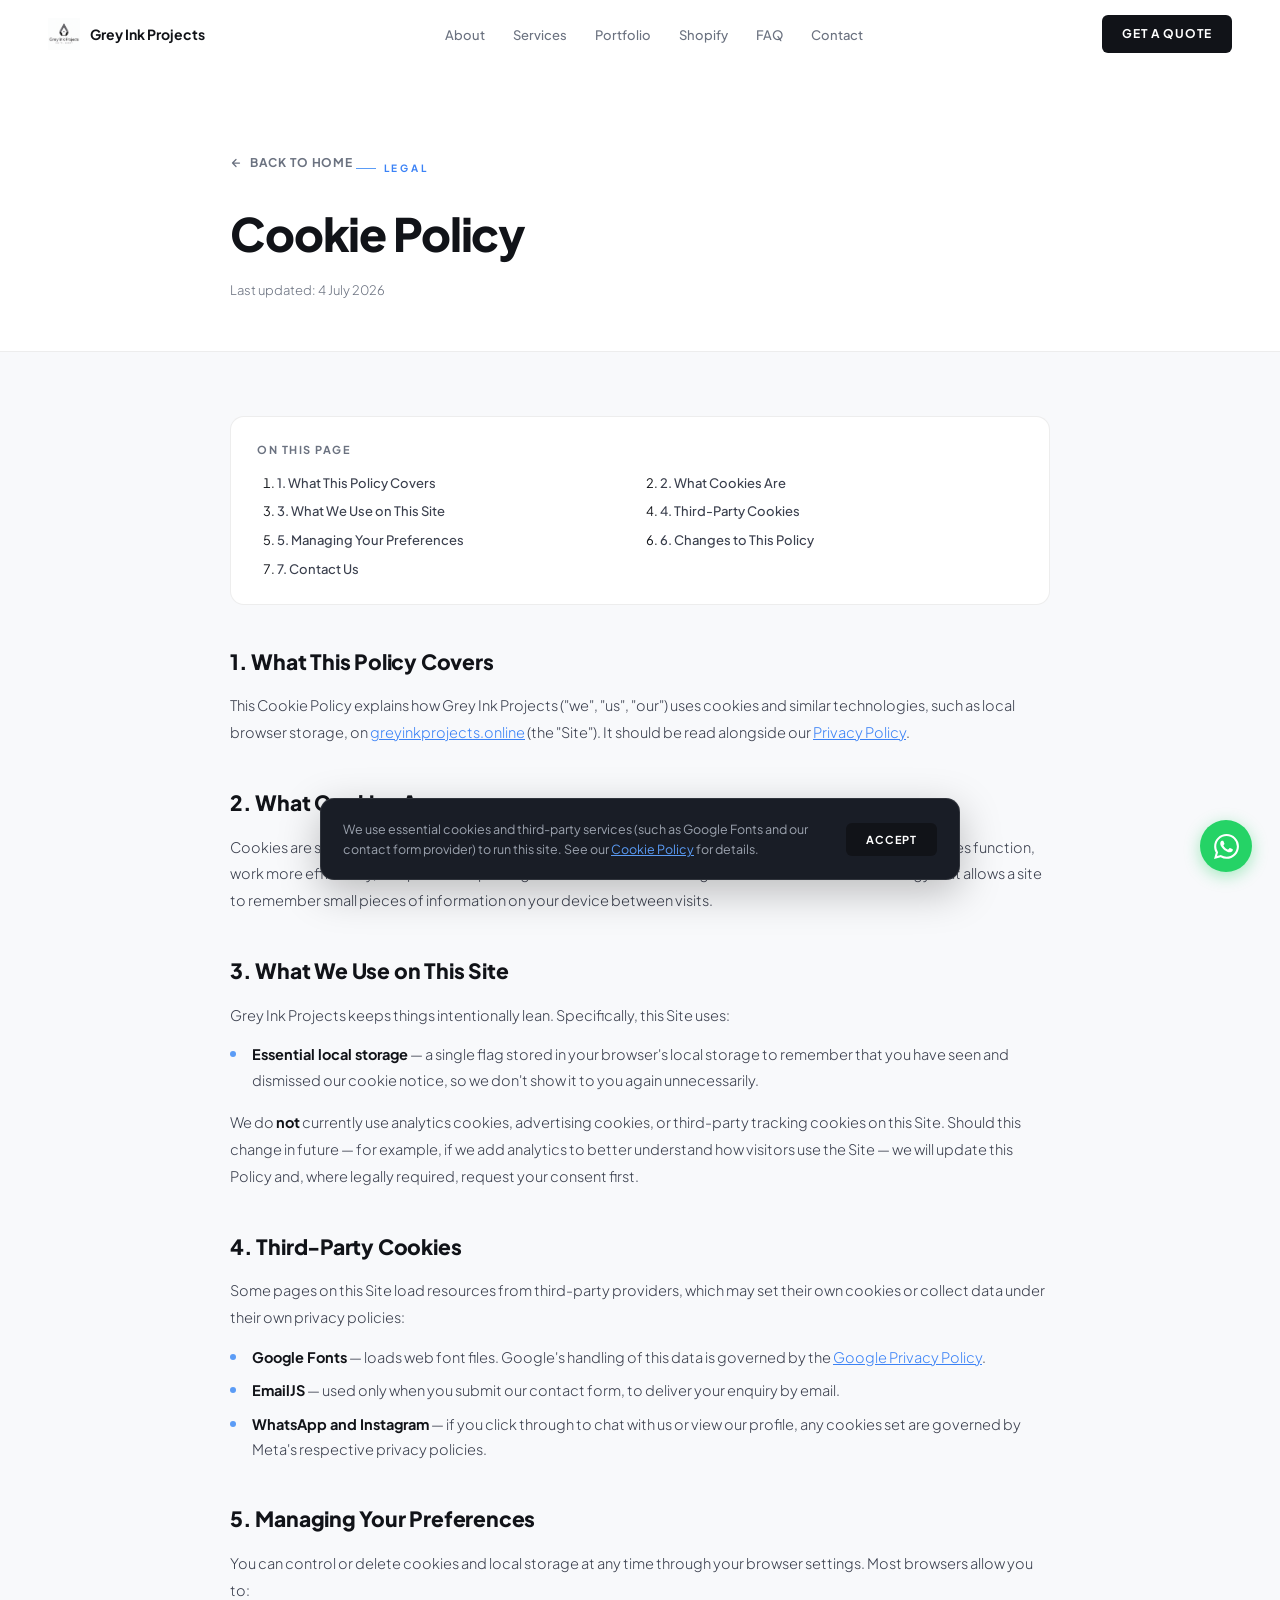
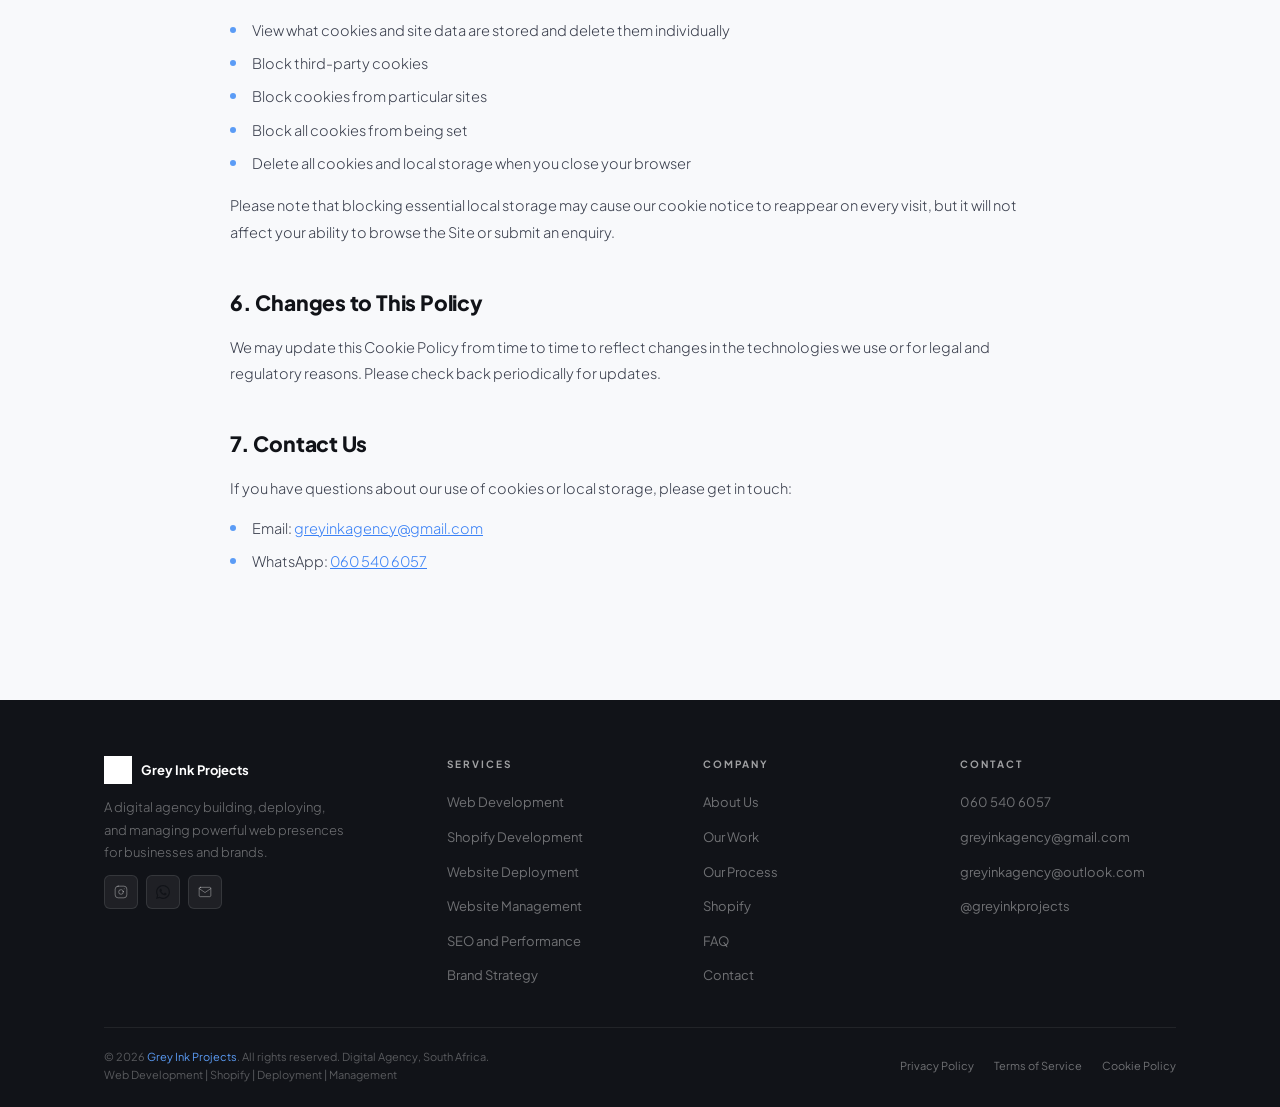
==== commit 7e320deb: "Add files via upload" ====
--- a/cookies.html
+++ b/cookies.html
@@ -181,11 +181,11 @@
         <p class="footer-copy">&copy; 2026 <span>Grey Ink Projects</span>. All rights reserved. Digital Agency, South Africa.</p>
         <p class="footer-copy">Web Development | Shopify | Deployment | Management</p>
       </div>
-      <nav class="footer-legal" aria-label="Legal">
+      <div class="footer-legal" role="navigation" aria-label="Legal">
         <a href="privacy.html">Privacy Policy</a>
         <a href="terms.html">Terms of Service</a>
         <a href="cookies.html">Cookie Policy</a>
-      </nav>
+      </div>
     </div>
   </div>
 </footer>
